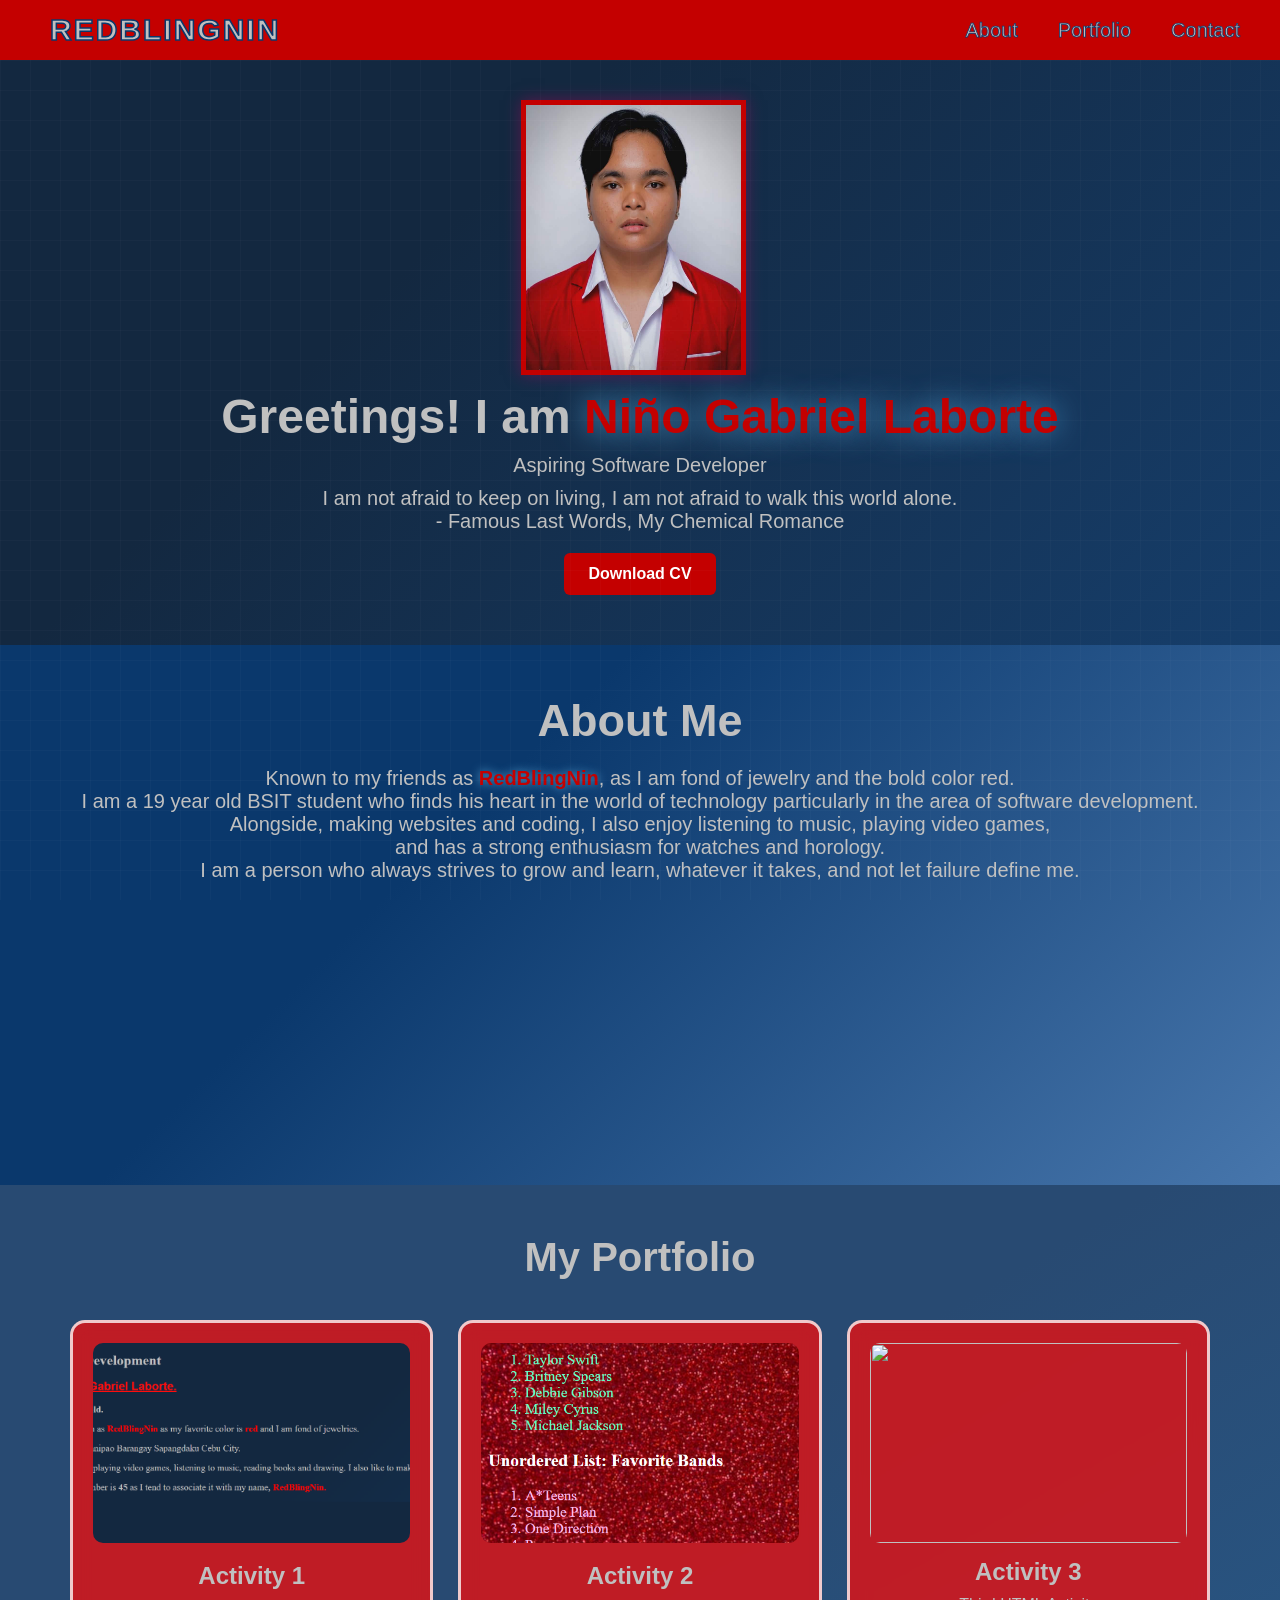
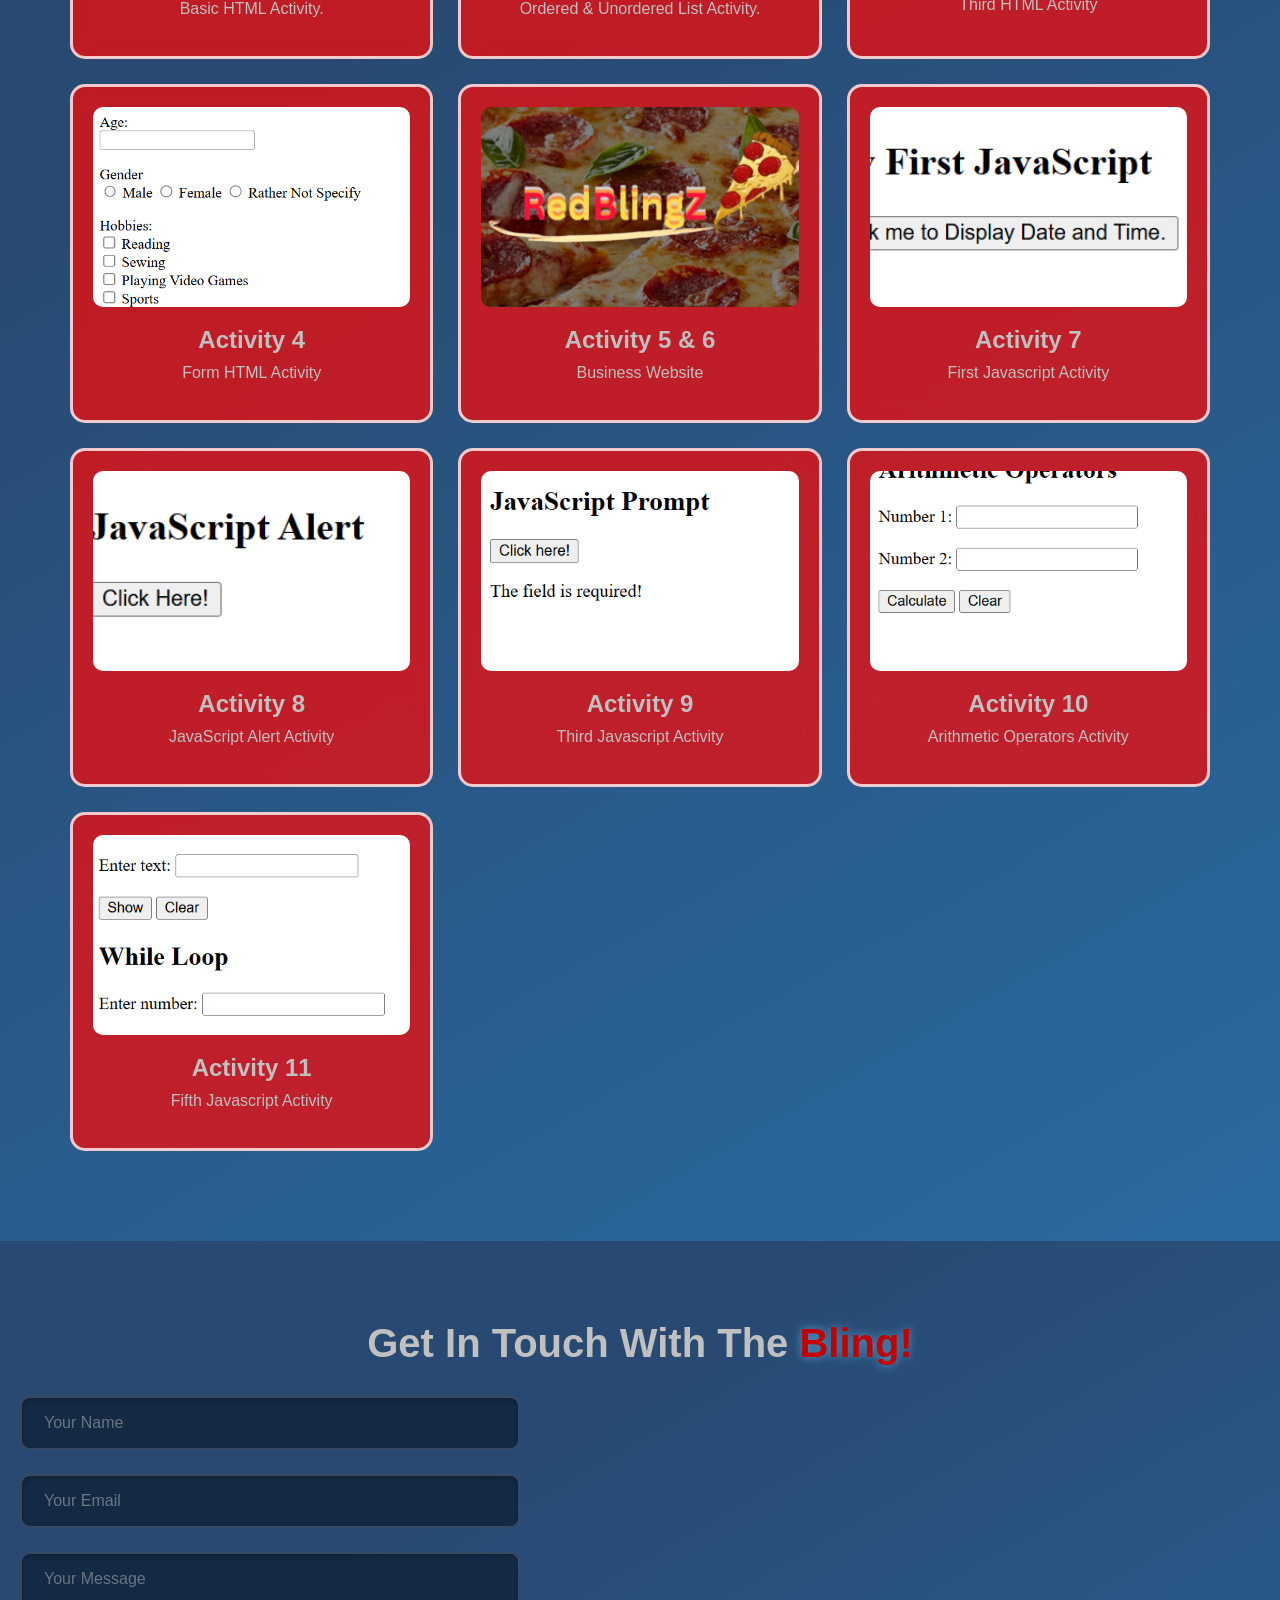
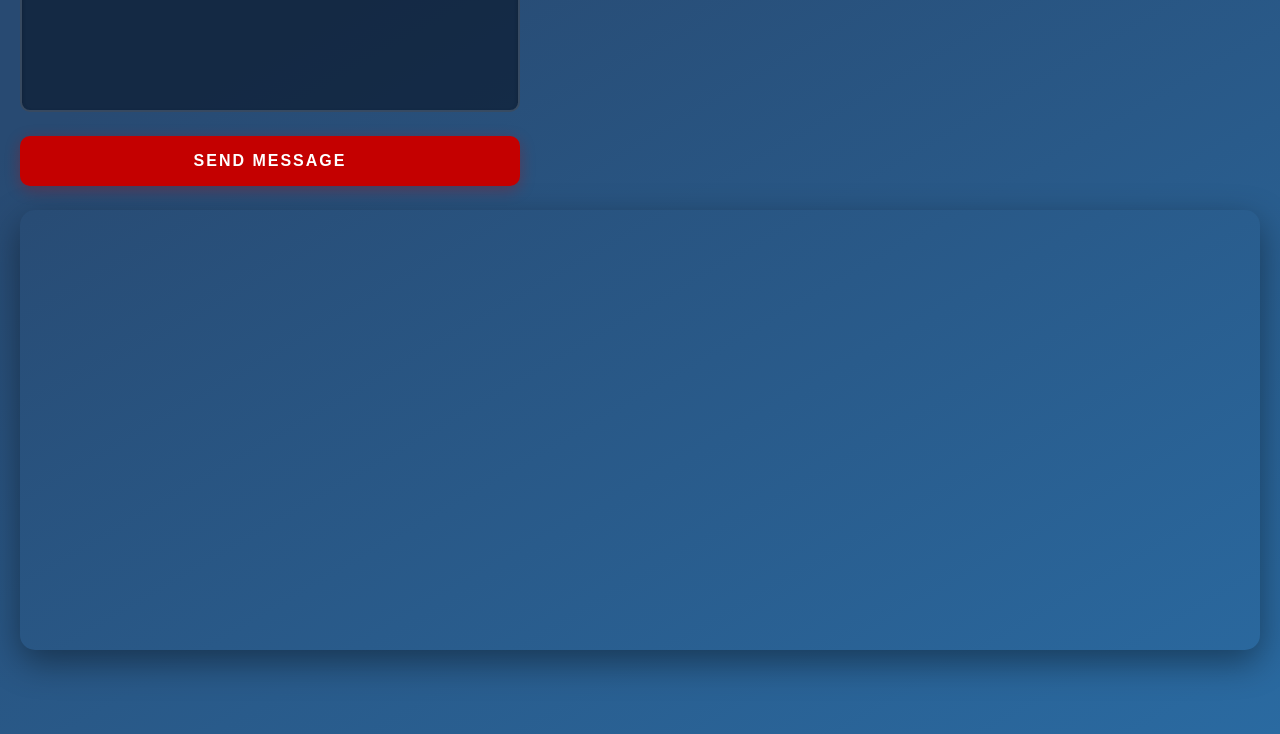
==== LabortePort/index.html @ 4d2c2fdc "Add files via upload" ====
<!DOCTYPE html>
<html>
    <head>
          <title>RedBlingNin</title>
          <meta charset="UTF-8">
          <meta name="viewport" content="width=device-width, initial-scale=1.0">

          <link rel="shortcut icon" href="images/laborteimg.jpg">
          <link rel="stylesheet" href="laborte.css">
          <script src="script.js" defer></script>
    </head>
    <body>
        <header class="navbar">
            <div class="nav-container">
            <a href="#hero" class="logo">REDBLINGNIN</a>
            </div>
                <ul class="nav-links">
                    <li><a href="#about" target="mainframe">About</a></li>
                    <li><a href="#portfolio" target="mainframe">Portfolio</a></li>
                    <li><a href="#contact-info" target="mainframe">Contact</a></li>
                </ul>
            </nav>
            </div>
        </header>
        
        <section id="hero" class="hero">
            <div class="hero-content">
                <div class="hero-img">
                    <img src="laborteimg/redblazer.jpg" alt="me" width="225" height="275">
                </div>
                
                <div class="hero-txt">
                    <h2>Greetings! I am <span>Niño Gabriel Laborte</span></h2>
                    <p class="hero-subtitle">Aspiring Software Developer</p>

                    <p>I am not afraid to keep on living, I am not afraid to walk this world alone.<br>
                       - Famous Last Words, My Chemical Romance</p>
                    
                
                <div class="hero-btn">
                    <a href="files/rbn" class="hero-btn-download" download>Download CV</a>
                </div>
                </div>
            </section>
            <section id="about" class="section">
                <div class="abt-container">
                    <h2>About Me</h2>
                    <p class="about-desc">
                        Known to my friends as <span>RedBlingNin</span>, as I am fond of jewelry and the bold color red.<br>
                        I am a 19 year old BSIT student who finds his heart in the world of technology particularly in the area of software development.<br>
                        Alongside, making websites and coding, I also enjoy listening to music, playing video games, <br>and has a strong enthusiasm for watches and horology.<br>
                        I am a person who always strives to grow and learn, whatever it takes, and not let failure define me.
                    </p>
                </div>
                </div>
            </section>
            <section id="portfolio" class="section">
                <div class="port-cont">
                    <h2>My Portfolio</h2>
                <div class="port-tabs">
                    <a href="file:///C:/Users/NewAdmin/Documents/LABORTE%20WEB/activity1.html" target="blank" rel="noopener noreferrer" class="card-link">
                    <div class="card">
                    <div class="card-img">
                    <img src="laborteimg/Act1.png">
                    </div>
                    <h3>Activity 1</h3>
                    <p>Basic HTML Activity.</p>
                    <span class="view-btn">View</span>
                    </div>
                    </a>
                    <a href="file:///C:/Users/NewAdmin/Documents/LABORTE%20WEB/Activity%202/activity2.html" target="blank" rel="noopener noreferrer" class="card-link">
                    <div class="card">
                    <div class="card-img">
                    <img src="laborteimg/Act2.png">
                    </div>
                    <h3>Activity 2</h3>
                    <p>Ordered & Unordered List Activity.</p>
                    <span class="view-btn">View</span>
                    </div>
                    </a>
                    <a href="blingact3.com" target="blank" rel="noopener noreferrer" class="card-link">
                    <div class="card">
                    <div class="card-img">
                    <img src="Act3.jpg">
                    </div>
                    <h3>Activity 3</h3>
                    <p>Third HTML Activity</p>
                    <span class="view-btn">View</span>
                    </div>
                    </a>
                    <a href="file:///C:/Users/NewAdmin/Documents/LABORTE%20WEB/activity4.html" target="blank" rel="noopener noreferrer" class="card-link">
                    <div class="card">
                        <div class="card-img">
                            <img src="laborteimg/Act4.png">
                        </div>
                    <h3>Activity 4</h3>
                    <p>Form HTML Activity</p>
                    <span class="view-btn">View</span>
                    </div>
                    </a> 
                    <a href="https://redblingza.vercel.app/" target="blank" rel="noopener noreferrer" class="card-link">
                        <div class="card">
                            <div class="card-img">
                                <img src="laborteimg/Act5.6.png">
                            </div>
                        <h3>Activity 5 & 6</h3>
                        <p>Business Website</p>
                        <span class="view-btn">View</span>
                        </div>
                    </a>
                    <a href="file:///C:/Users/NewAdmin/Documents/LABORTE%20WEB/JavaScript-Activities/activity7.html" target="blank" rel="noopener noreferrer" class="card-link">
                        <div class="card">
                            <div class="card-img">
                                <img src="laborteimg/Act7.png">
                        </div>
                        <h3>Activity 7</h3>
                        <p>First Javascript Activity</p>
                        <span class="view-btn">View</span>
                        </div>
                    </a>
                    <a href="file:///C:/Users/NewAdmin/Documents/LABORTE%20WEB/JavaScript-Activities/activity8.html" target="blank" rel="noopener noreferrer" class="card-link">
                        <div class="card">
                            <div class="card-img">
                                <img src="laborteimg/Act8.png">
                        </div>
                        <h3>Activity 8</h3>
                        <p>JavaScript Alert Activity</p>
                        <span class="view-btn">View</span>
                        </div>  
                    </a>
                    <a href="file:///C:/Users/NewAdmin/Documents/LABORTE%20WEB/JavaScript-Activities/activity9.html" target="blank" rel="noopener noreferrer" class="card-link">
                        <div class="card">
                            <div class="card-img">
                                <img src="laborteimg/Act9.png">
                        </div>
                        <h3>Activity 9</h3>
                        <p>Third Javascript Activity</p>
                        <span class="view-btn">View</span>
                        </div>  
                    </a>
                    <a href="file:///C:/Users/NewAdmin/Documents/LABORTE%20WEB/JavaScript-Activities/Activity%2010/activity10.html" target="blank" rel="noopener noreferrer" class="card-link">
                        <div class="card">
                            <div class="card-img">
                                <img src="laborteimg/Act10.png">
                        </div>
                        <h3>Activity 10</h3>
                        <p>Arithmetic Operators Activity</p>
                        <span class="view-btn">View</span>
                        </div>
                    </a>
                    <a href="file:///C:/Users/NewAdmin/Documents/LABORTE%20WEB/JavaScript-Activities/activity11.html" target="blank" rel="noopener noreferrer" class="card-link">
                        <div class="card">
                            <div class="card-img">
                                <img src="laborteimg/Act11.png">
                            </div>
                            <h3>Activity 11</h3>
                            <p>Fifth Javascript Activity</p>
                            <span class="view-btn">View</span>
                        </div>  
                    </a>
                </div>
                </div>
            </section>
            <section id="contact-info" class section>
                <div class="contact-container">
                    <h2>Get In Touch With The <span>Bling!</span></h2>
                </div class="contact-wrapper">
                    <div class="contact-form">
                        <form id="contactForm" class="contact-form">
                            <input type="text" id="name" name="name" placeholder="Your Name" required>
                            <input type="email" id="email" name="email" placeholder="Your Email" required>
                            <textarea id="message" name="message" placeholder="Your Message" required></textarea>
                            <button type="submit" class="btn-primary">Send Message</button>
                        </form>
                        <p id="formMessage" class="form-message"></p>
                    </div>
                    <div class="map">
                        <iframe src="https://www.google.com/maps/embed?pb=!1m16!1m12!1m3!1d476.6555555395463!2d123.853422981!3d10.343403409464992!2m3!1f0!2f0!3f0!3m2!1i1024!2i768!4f13.1!2m1!1ssitio%20lanipao!5e0!3m2!1sen!2sph!4v1778603425363!5m2!1sen!2sph" width="600" height="450" style="border:0;" allowfullscreen="" loading="lazy" referrerpolicy="no-referrer-when-downgrade"></iframe>
                    </div>
            </section>

        </div>
    </body>
</html>
---- LabortePort/laborte.css ----
html {
    scroll-behavior: smooth;
}


*{
    margin: 0;
    padding: 0;
    box-sizing: border-box;
}

a:-webkit-any-link {
    cursor: pointer;
}


body {
    font-family: 'Aptos', sans-serif;
    background-color: #D9D9D9;
    width: 100%;
    height: auto;
    margin: 0;
    padding: 0;


}

.navbar {
    background-color: #c40000;
    width: 100%;
    height: 60px;
    position: fixed;
    top: 0;
    left: 0;
    z-index: 1000;
    align-items: center;
    font-size: 25px;
    text-indent: 0 0 0 20px;
    display: flex;
    padding: 20px 40px;

}

.nav-container {
    max-width: 1200px;
    width: 100%;
    margin: 0 auto;
    display: flex;
    justify-content: space-between;
    align-items: center;
    max-width: 1200px;
    margin: 0 auto;
    align-items: center;
    padding: 0 10px;
}
.nav-links {
    justify-content: space-between;
    list-style: none;
    display: flex;
    gap: 40px;
    text-decoration: none;
    color: silver;
    font-size: 20px;
    transition: 0.3s;
    margin: 0;
}

.nav-links a {
    text-decoration: none;
    color: silver;
    -webkit-text-stroke: 0.75px #0a386c;
    font-size: 20px;
    font-weight: 30px;
    transition: 0.3s;
}

.nav-links a:hover{
    color: black;
}

.hero {
    display: flex;
    justify-content: center;
    background: linear-gradient(135deg, #132840 35%, #163e6b 100%);
    padding: 50px;
    min-height: 50vh;
    
}

.hero-cont {
    width: 100%;
    max-width: 1000px;
    margin: 0 auto;
    height: 500px;
    gap: 50px;
    display: flex;
    flex-direction: row;
    align-items: center;
    gap: 40px;
    max-width: 1000px
    

    
}

.hero-img img {
    border: 5px solid #c40000;
    box-shadow: 0 0 15px rgba(158, 9, 91, 0.5);   
    transition: 0.2s ease;
    margin-left: 300px;
    margin-top: 50px;
    align-items: center;
}

.hero-txt {
    text-align: center;
    flex: 1;
    margin-top: 10px;

}

.hero-txt h2 {
    color: silver;
    font-size: 3rem;
    font-weight: bold;
}

.hero-txt p {
    color: silver;
    font-size: 20px;
    margin-top: 10px;
    
}

.hero-txt span {
    color: #c40000;
    text-shadow: 0 0 30px #56a2d1;
}

.hero-btn {
    display: inline-block;
    background-color: #c40000;
    padding: 12px 24px;
    text-decoration: none;
    border-radius: 6px;
    margin-top: 20px;   
    align-items: center;
}

.hero-btn a {
    color: white;
    text-decoration: none;
    font-weight: bold;
}
.hero-btn:hover {
    background-color: #790c0c;
    transition: 0.4s;
}

.logo {
    font-family:'Franklin Gothic Medium', sans-serif;
    font-size: 30px;
    font-weight: bold;
    color: silver;
    -webkit-text-stroke: 1.5px #0a386c;
    text-decoration: none;
    letter-spacing: 2px;
    

}

.abt-container {
    padding: 50px;
    text-align: center;
    color: silver;
    background: linear-gradient(135deg, #0a386c 35%, #4776ac 100%);
    min-height: 60vh;
}
.abt-container h2 {
   font-size: 45px;
   margin-bottom: 18px;
}

.abt-container p {
    font-size: 20px;
    margin-top: 20px;
}

.abt-container span {
    color: #c40000;
    font-weight: bold;
     text-shadow: 0 0 10px #56a2d1;
}

.port-cont {
    background: linear-gradient(150deg, #284a72 28%, #2a6aa1 100%);
    padding: 50px;
    display: flex;
    flex-direction: column;
}

.port-cont h2 {
    color: silver;
    font-size: 40px;
    text-align: center;
}


.port-tabs {
    display: grid;
    grid-template-columns: repeat(auto-fit, minmax(300px, 1fr));
    gap: 25px;
    padding: 40px 20px;
    max-width: 1200px;
    margin: 0 auto; 
}
.card-link {
    text-decoration: none;
    color: silver;
    transition: 0.4s;
    display: block;
}


.card {
    background: rgba(236, 15, 15, 0.774);
    backdrop-filter: blur(10px);
    border: 3px solid rgba(255, 255, 255, 0.765);
    border-radius: 15px;
    padding: 20px;
    text-align: center;
    transition: 0.5s;
    height: 100%
    
}

.card:hover {
    transform: translateY(-10px);
    background: rgb(255, 67, 67);
    border-color: #e0e0e0e1;
}

.card h3 {
    color: silver;
    font-size: 24px;
    margin-bottom: 10px;
}

.card-img img {
    width: 100%;
    height: 200px;
    object-fit: cover;
    border-radius: 10px;
    margin-bottom: 15px;
}

.view-btn {
    opacity: 0;
}

#contact-info {
    background: linear-gradient(150deg, #284a72 28%, #2a6aa1 100%);
    padding: 80px 20px;
    display: block;
    width: 100%;
}

#contact-info::before {
    content: '';
    position: absolute;
    top: 0; left: 0; width: 100%; height: 100%;
    background-image: linear-gradient(rgba(255, 255, 255, 0.02) 1px, transparent 1px),
                      linear-gradient(90deg, rgba(255, 255, 255, 0.02) 1px, transparent 1px);
    background-size: 30px 30px;
    pointer-events: none;
}

.contact-container {
    max-width: 1200px;
    margin: 0 auto;
    width: 100%; 
    z-index: 2;
    position: relative;
}

.contact-container h2 {
    color: silver;
    font-size: 40px;
    text-align: center;
    margin-bottom: 30px;
    
}

.contact-container span {
    color: #c40000;
    font-weight: bold;
    text-shadow: 0 0 10px #56a2d1;
}

.contact-wrapper {
    display: flex;
    flex-wrap: wrap;
    gap: 45px;
    align-items: stretch;
}

.contact-form-container, 
.map {
    flex: 1 1 480px;
    width: 100%;


}

.contact-form {
    display: flex;
    flex-direction: column;
    gap: 24px;
    flex: 1;
    max-width: 500px;
    width: 100%;

}

.contact-form input, 
.contact-form textarea {
    width: 100%;
    padding: 16px 22px;
    background: rgba(10, 24, 44, 0.65); 
    border: 2px solid rgba(255, 255, 255, 0.15); 
    border-radius: 10px;
    font-size: 16px;
    font-family: 'Aptos', sans-serif;
    color: #ffffff;
    outline: none;
    box-shadow: inset 0 2px 4px rgba(0, 0, 0, 0.2);
    transition: all 0.3s cubic-bezier(0.25, 0.8, 0.25, 1);
    align-items: center;
}

.contact-form input::placeholder,
.contact-form textarea::placeholder {
    color: rgba(192, 192, 192, 0.5);
}

.contact-form textarea {
    min-height: 160px;
    resize: none;
    flex-grow: 1;
}


.btn-primary {
    width: 100%;
    padding: 16px;
    background-color: #c40000;
    color: #ffffff;
    font-size: 16px;
    font-weight: bold;
    text-transform: uppercase;
    letter-spacing: 2px;
    border: none;
    border-radius: 10px;
    cursor: pointer;
    box-shadow: 0 4px 15px rgba(196, 0, 0, 0.3);
    transition: all 0.3s ease;
}

.btn-primary:hover {
    background-color: #e60000; 
    box-shadow: 0 0 25px rgba(230, 0, 0, 0.6); 
    transform: translateY(-2px);
}

.map iframe {
    width: 100%;
    height: 100%;
    min-height: 440px; 
    border-radius: 15px;
    border: 2px solid rgba(255, 255, 255, 0.15);
    box-shadow: 0 12px 35px rgba(0, 0, 0, 0.4);
    filter: grayscale(15%) contrast(105%); 
    transition: border-color 0.3s ease;
}

.map:hover iframe {
    border-color: rgba(196, 0, 0, 0.4); 
}





@media (max-width: 768px) {
    .nav-links {
        display: none; /* Usually, you'd replace this with a "hamburger" menu icon */
    }
    
    .hero-cont {
        flex-direction: column; /* Stacks text under the image */
        text-align: center;
    }

    .hero-img img {
        margin-left: 0; /* Removes that large 300px margin you have */
        margin-top: 20px;
    }

    .hero-txt h2 {
        font-size: 2rem; /* Shrink text so it doesn't overflow */
    }
    
    .port-tabs {
        grid-template-columns: 1fr; /* Force cards into 1 column on mobile */
    }
}
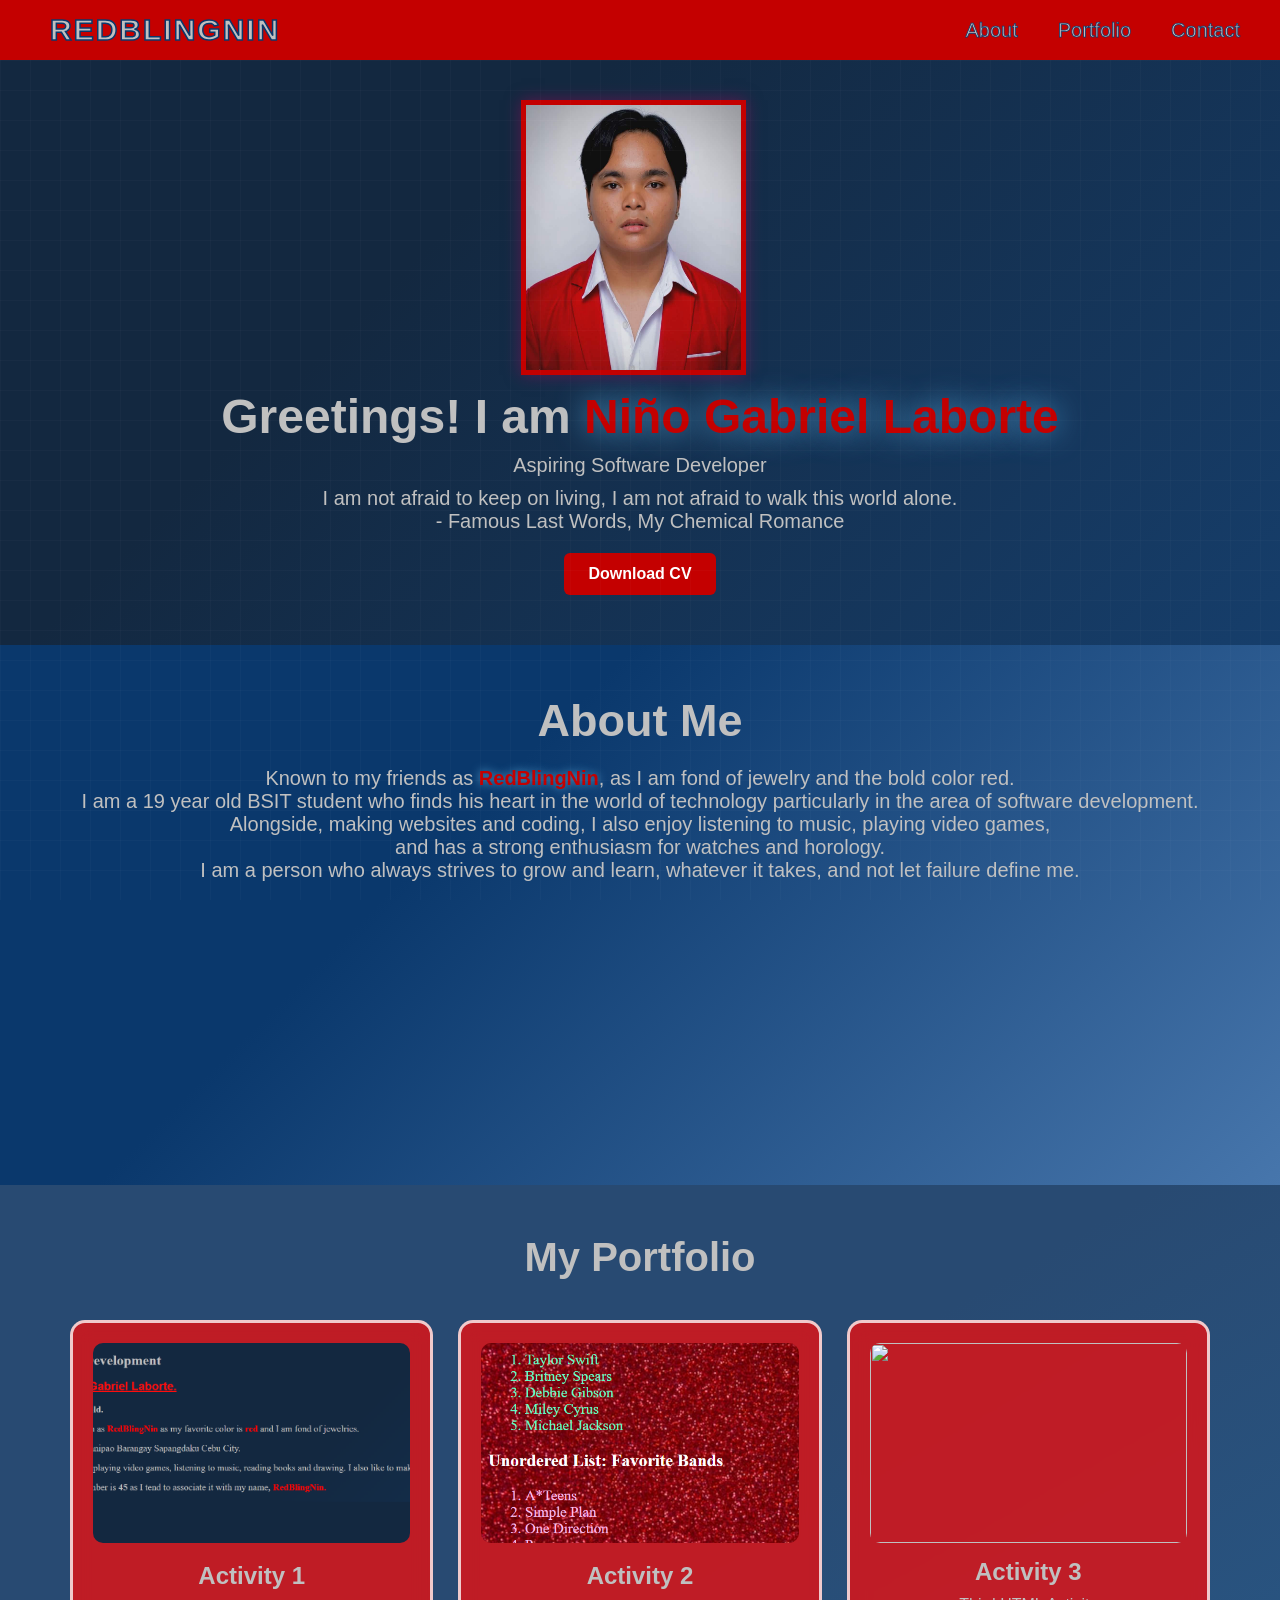
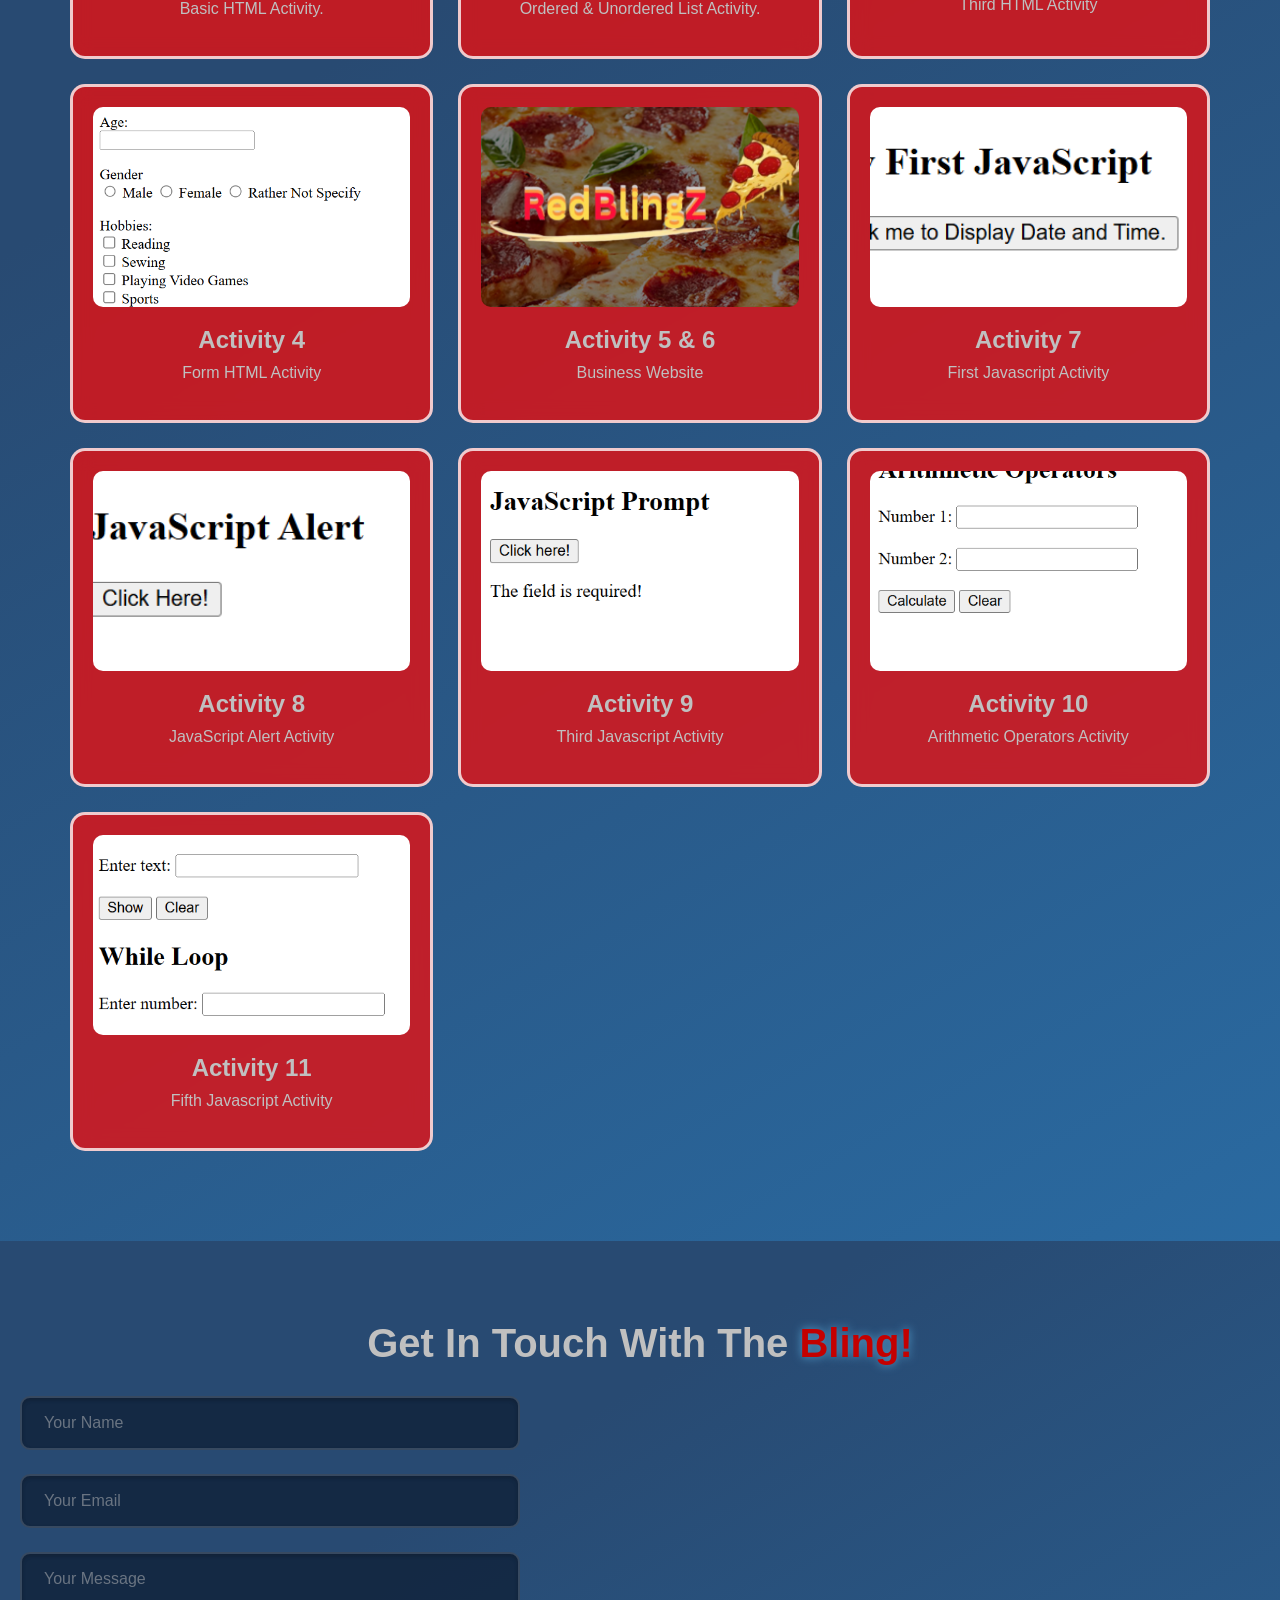
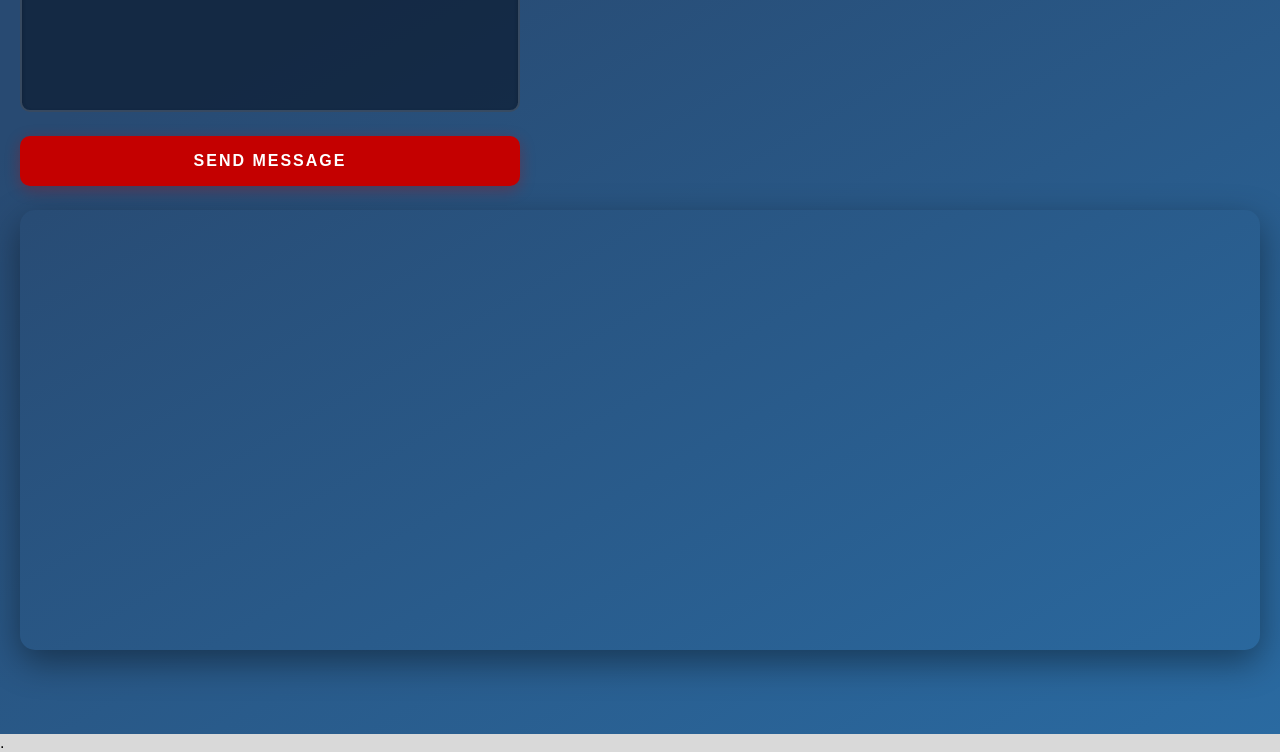
==== commit 78aa94cb: "Update index.html" ====
--- a/LabortePort/index.html
+++ b/LabortePort/index.html
@@ -181,4 +181,5 @@
 
         </div>
     </body>
-</html>+</html>
+.
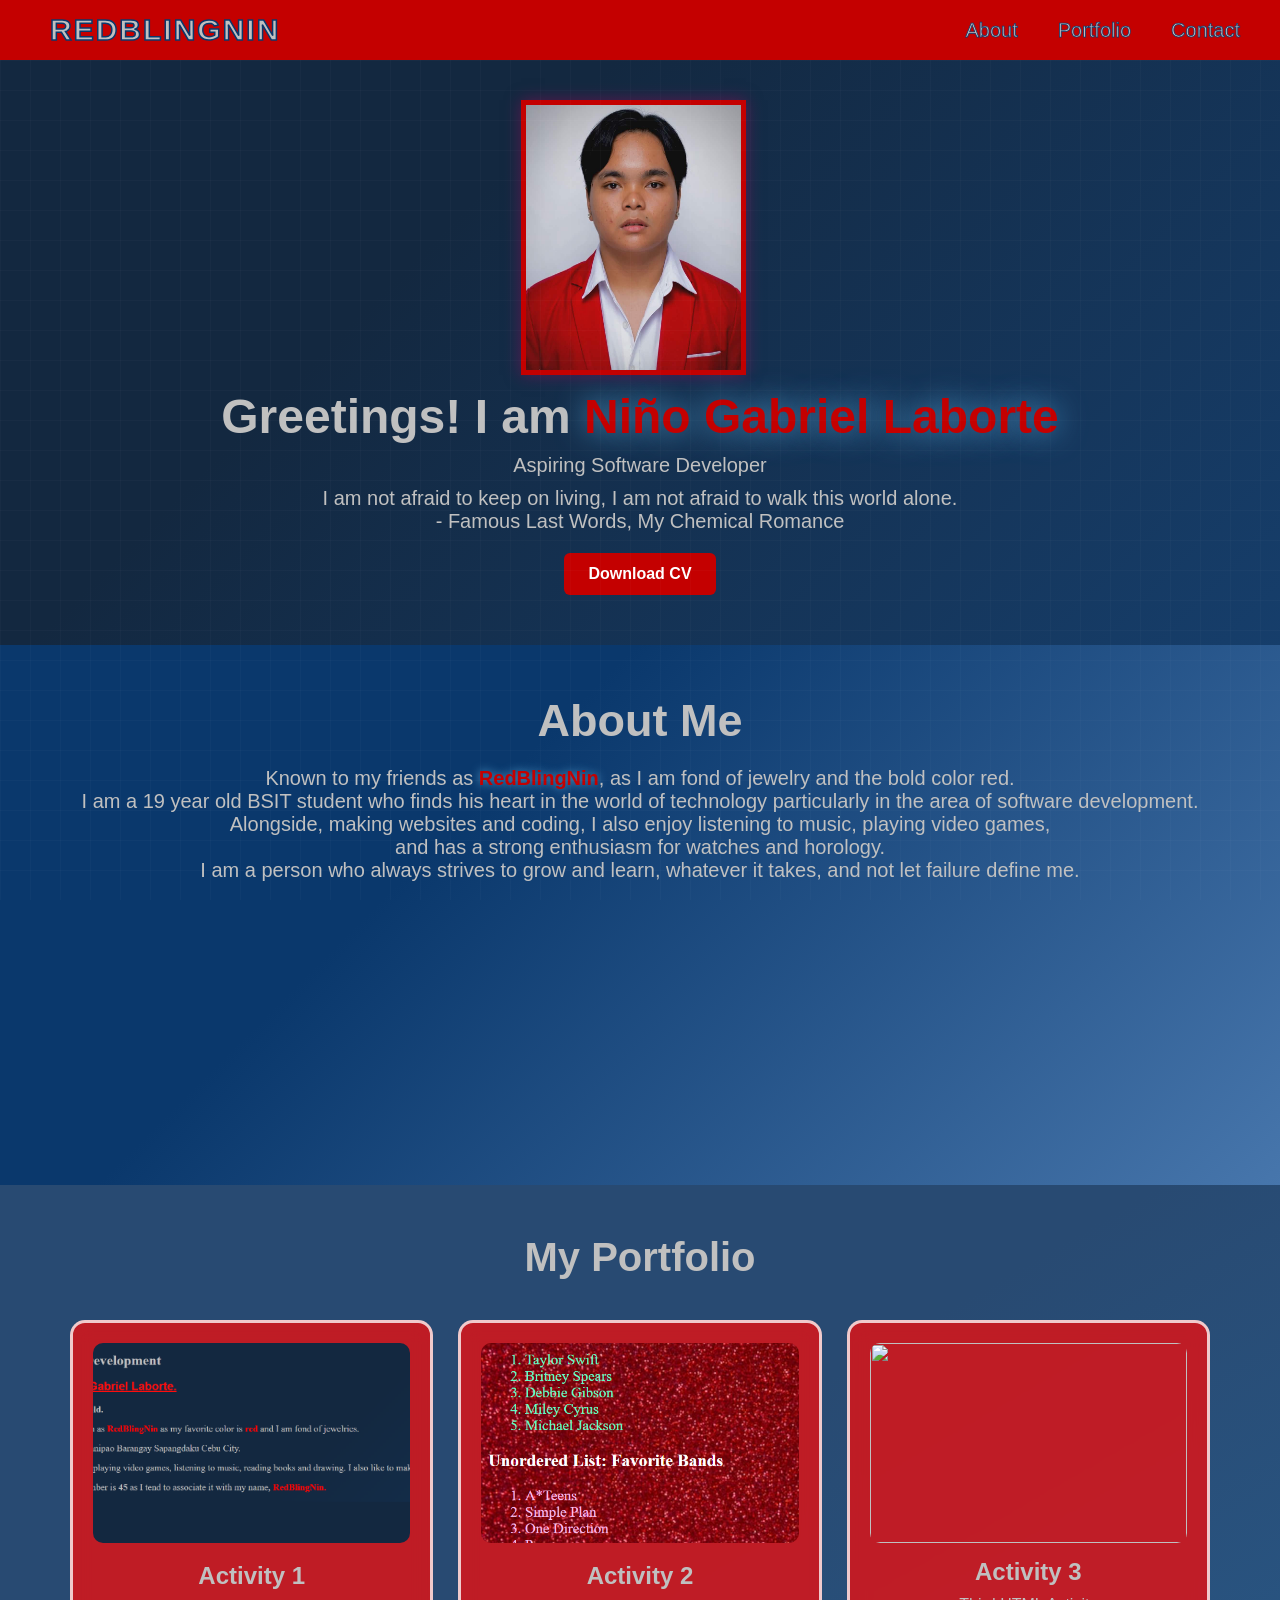
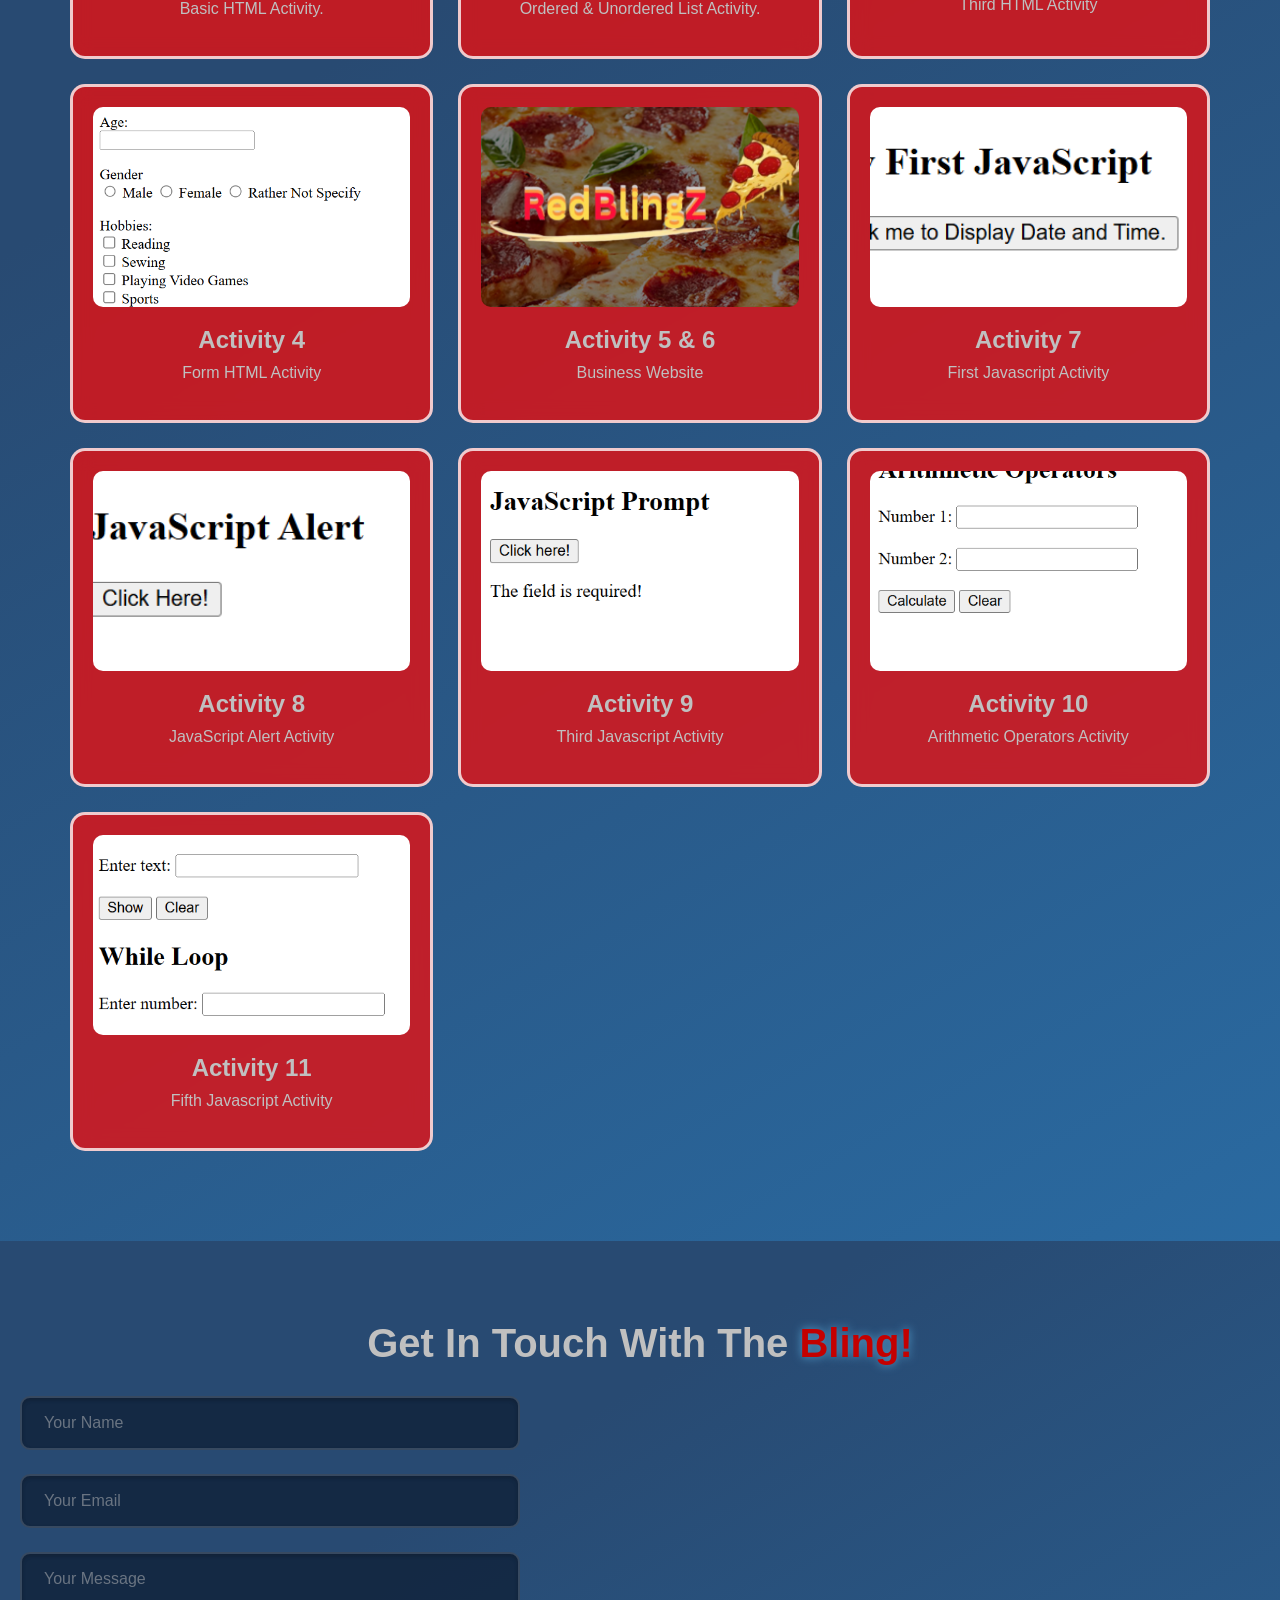
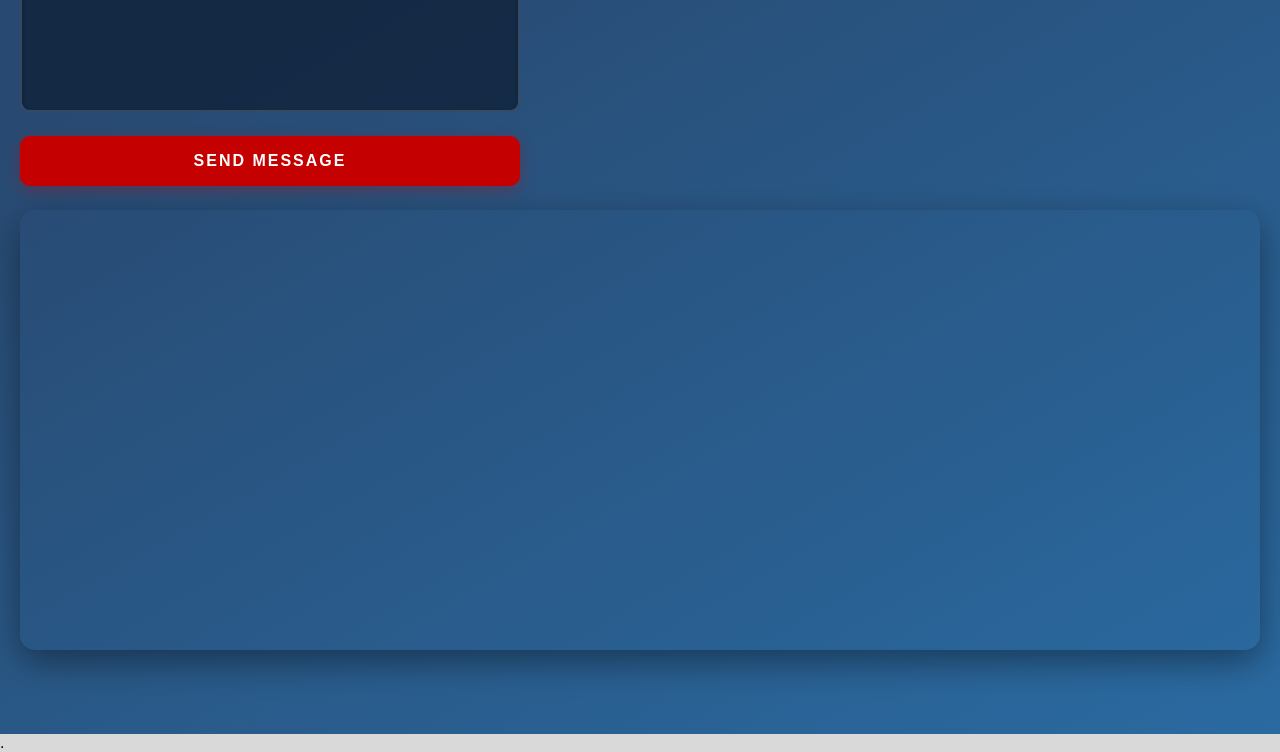
==== commit e19e9a77: "Update index.html" ====
--- a/LabortePort/index.html
+++ b/LabortePort/index.html
@@ -58,7 +58,7 @@
                 <div class="port-cont">
                     <h2>My Portfolio</h2>
                 <div class="port-tabs">
-                    <a href="file:///C:/Users/NewAdmin/Documents/LABORTE%20WEB/activity1.html" target="blank" rel="noopener noreferrer" class="card-link">
+                    <a href="activity1.html" target="blank" rel="noopener noreferrer" class="card-link">
                     <div class="card">
                     <div class="card-img">
                     <img src="laborteimg/Act1.png">
@@ -68,7 +68,7 @@
                     <span class="view-btn">View</span>
                     </div>
                     </a>
-                    <a href="file:///C:/Users/NewAdmin/Documents/LABORTE%20WEB/Activity%202/activity2.html" target="blank" rel="noopener noreferrer" class="card-link">
+                    <a href="activity2.html" target="blank" rel="noopener noreferrer" class="card-link">
                     <div class="card">
                     <div class="card-img">
                     <img src="laborteimg/Act2.png">
@@ -88,7 +88,7 @@
                     <span class="view-btn">View</span>
                     </div>
                     </a>
-                    <a href="file:///C:/Users/NewAdmin/Documents/LABORTE%20WEB/activity4.html" target="blank" rel="noopener noreferrer" class="card-link">
+                    <a href="activity4.html" target="blank" rel="noopener noreferrer" class="card-link">
                     <div class="card">
                         <div class="card-img">
                             <img src="laborteimg/Act4.png">
@@ -108,7 +108,7 @@
                         <span class="view-btn">View</span>
                         </div>
                     </a>
-                    <a href="file:///C:/Users/NewAdmin/Documents/LABORTE%20WEB/JavaScript-Activities/activity7.html" target="blank" rel="noopener noreferrer" class="card-link">
+                    <a href="activity7.html" target="blank" rel="noopener noreferrer" class="card-link">
                         <div class="card">
                             <div class="card-img">
                                 <img src="laborteimg/Act7.png">
@@ -118,7 +118,7 @@
                         <span class="view-btn">View</span>
                         </div>
                     </a>
-                    <a href="file:///C:/Users/NewAdmin/Documents/LABORTE%20WEB/JavaScript-Activities/activity8.html" target="blank" rel="noopener noreferrer" class="card-link">
+                    <a href="activity8.html" target="blank" rel="noopener noreferrer" class="card-link">
                         <div class="card">
                             <div class="card-img">
                                 <img src="laborteimg/Act8.png">
@@ -128,7 +128,7 @@
                         <span class="view-btn">View</span>
                         </div>  
                     </a>
-                    <a href="file:///C:/Users/NewAdmin/Documents/LABORTE%20WEB/JavaScript-Activities/activity9.html" target="blank" rel="noopener noreferrer" class="card-link">
+                    <a href="activity9.html" target="blank" rel="noopener noreferrer" class="card-link">
                         <div class="card">
                             <div class="card-img">
                                 <img src="laborteimg/Act9.png">
@@ -138,7 +138,7 @@
                         <span class="view-btn">View</span>
                         </div>  
                     </a>
-                    <a href="file:///C:/Users/NewAdmin/Documents/LABORTE%20WEB/JavaScript-Activities/Activity%2010/activity10.html" target="blank" rel="noopener noreferrer" class="card-link">
+                    <a href="activity10.html" target="blank" rel="noopener noreferrer" class="card-link">
                         <div class="card">
                             <div class="card-img">
                                 <img src="laborteimg/Act10.png">
@@ -148,7 +148,7 @@
                         <span class="view-btn">View</span>
                         </div>
                     </a>
-                    <a href="file:///C:/Users/NewAdmin/Documents/LABORTE%20WEB/JavaScript-Activities/activity11.html" target="blank" rel="noopener noreferrer" class="card-link">
+                    <a href=activity11.html" target="blank" rel="noopener noreferrer" class="card-link">
                         <div class="card">
                             <div class="card-img">
                                 <img src="laborteimg/Act11.png">
